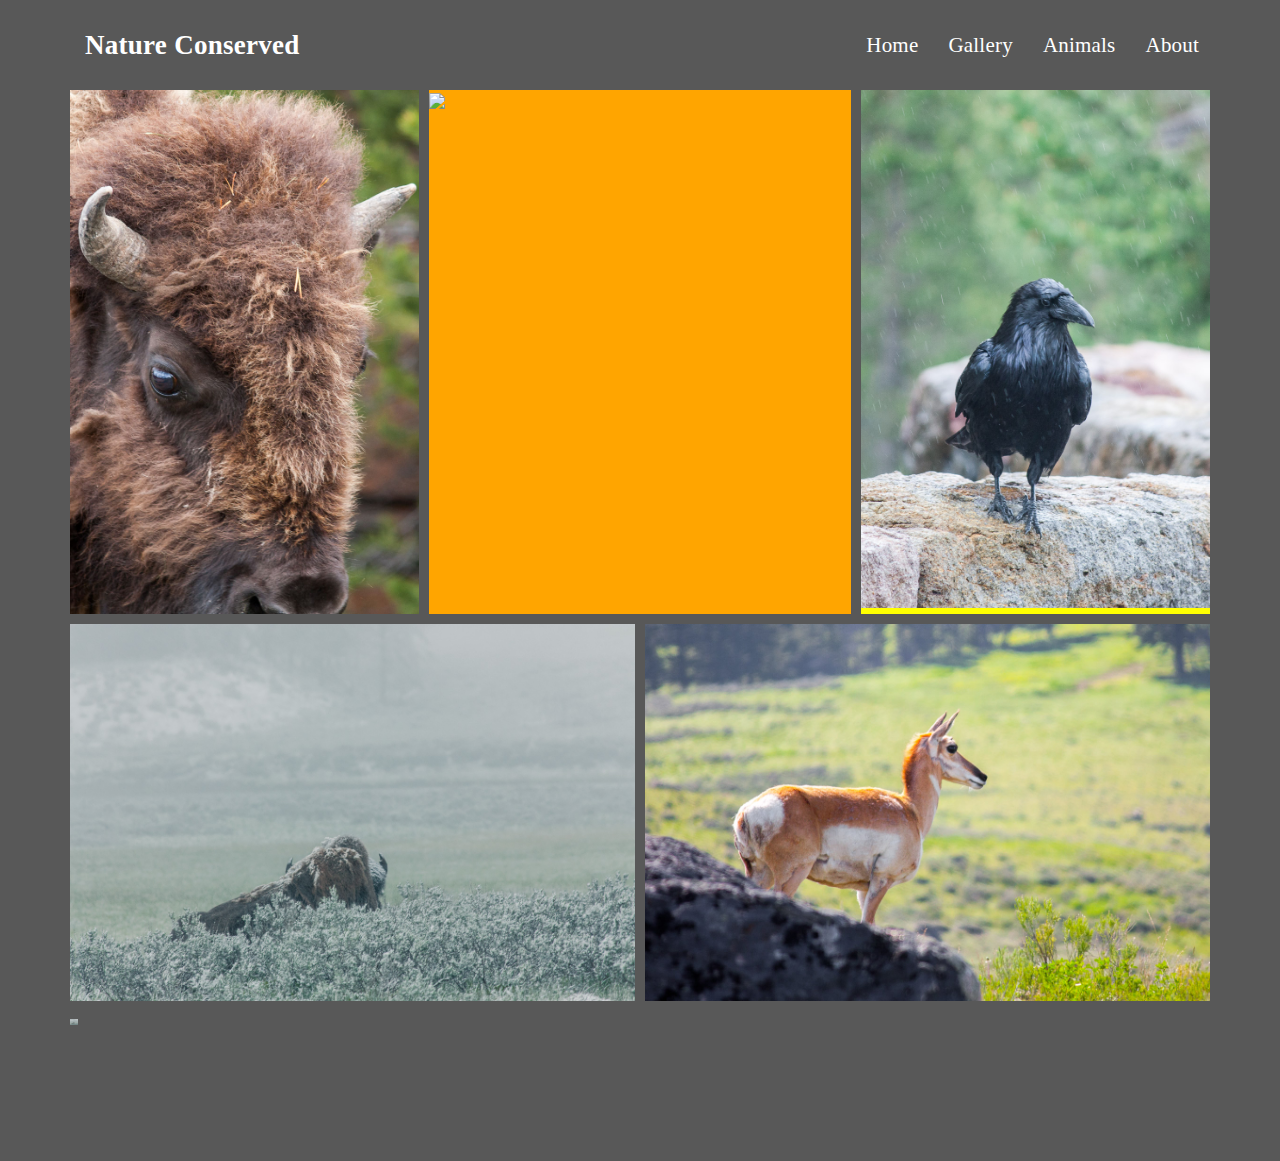
==== gallery.html @ e2c309a1 "Add files via upload" ====
<!DOCTYPE html>
<html>
<head>
	<meta charset="utf-8" />
	<meta http-equiv="X-UA-Compatible" content="IE=edge">
	<meta name="viewport" content="width=device-width, initial-scale=1">
	<title>Nature Conserved</title>
	<link rel="stylesheet" href="https://maxcdn.bootstrapcdn.com/bootstrap/3.4.0/css/bootstrap.min.css">
	<script src="https://ajax.googleapis.com/ajax/libs/jquery/3.4.1/jquery.min.js"></script>
	<script src="https://maxcdn.bootstrapcdn.com/bootstrap/3.4.0/js/bootstrap.min.js"></script>
	<!--icon
	<link rel="shortcut icon" type="image/png" href="img/camera-icon.png"/>-->
</head>

<body style="background-color:rgb(88,88,88);">
<div class="container">
	<br>
	<nav class="navbar navbar-default navbar-top my-nav">
		<div class="navbar-header">
		  <a class="navbar-brand text" href="/index.html" align="left"><b>Nature Conserved</b></a>
		</div>
		<ul class="nav navbar-nav my-nav navbar-right">
			<li><a class="text"href="/index.html">Home</a></li>
			<li class="dropdown"><a class="text" href="#">Gallery</a></li>
			<li class="dropdown"><a href="#" class="dropdown-toggle text" data-toggle="dropdown">Animals</a></li>
			<li><a href="#" class="text">About&nbsp;&nbsp;</a></li>
		</ul>
	</nav>
	<style>
		
		.my-nav {
			z-index: 9;
			background: none;
			border: 0;
		}
		.navbar-brand {
			background: none;
			border: 0;
			border-radius: 0;
			z-index: 9;
		}
		.my-nav .navbar-nav a {
			color: white !important;
			font-family: "Courier-New";
			font-size: 150%;
			letter-spacing: 0.01em;
		}
		.navbar-brand b{
			color: white !important;
			font-family: "Courier-New";
			font-size: 150%;
			letter-spacing: 0.01em;
		}
	</style>	
</div>
<div class="container">
	<div class="content" id="content">
		<div class="image one">
			<img src="Bison 2.jpg">
		</div>
		<div class="image two">
			<img src="Bison.jpg">
		</div>
		<div class="image three">
			<img src="Crow.jpg">
		</div>
		<div class="image four">
			<img src="Bison 5.jpg">
		</div>
		<div class="image five">
			<img src="Pronghorn Antelope 2.jpg">
		</div>
		<div class="image six">
			<img src="Bison 5.jpg">
		</div>
		<div class="image seven">
			<img src="">
		</div>
		<div class="image eight">
			<img src="">
		</div>
	</div>
</div>
<style>
	.content {
		display: grid;
		grid-template-columns: repeat(64, 1fr);
		grid-auto-rows: minmax(150px, auto);
		grid-gap: 10px;
		margin: 0 auto;
	}
	.content .image img {
		width: 100%;
		height: auto;
	}
	.one {
		grid-column: span 20;
		
		background: red;
	}
	.two {
		grid-column: span 24;
		background: orange;
	}
	.three {
		grid-column: span 20;
		background: yellow;
	}
	.four {
		grid-column: span 32;
		grid-row: 2/3;
		background: green;
	}
	.five {
		grid-column: span 32;
		grid-rows: 1/10;
		background: blue;
	}
</style>
</body>
</html>
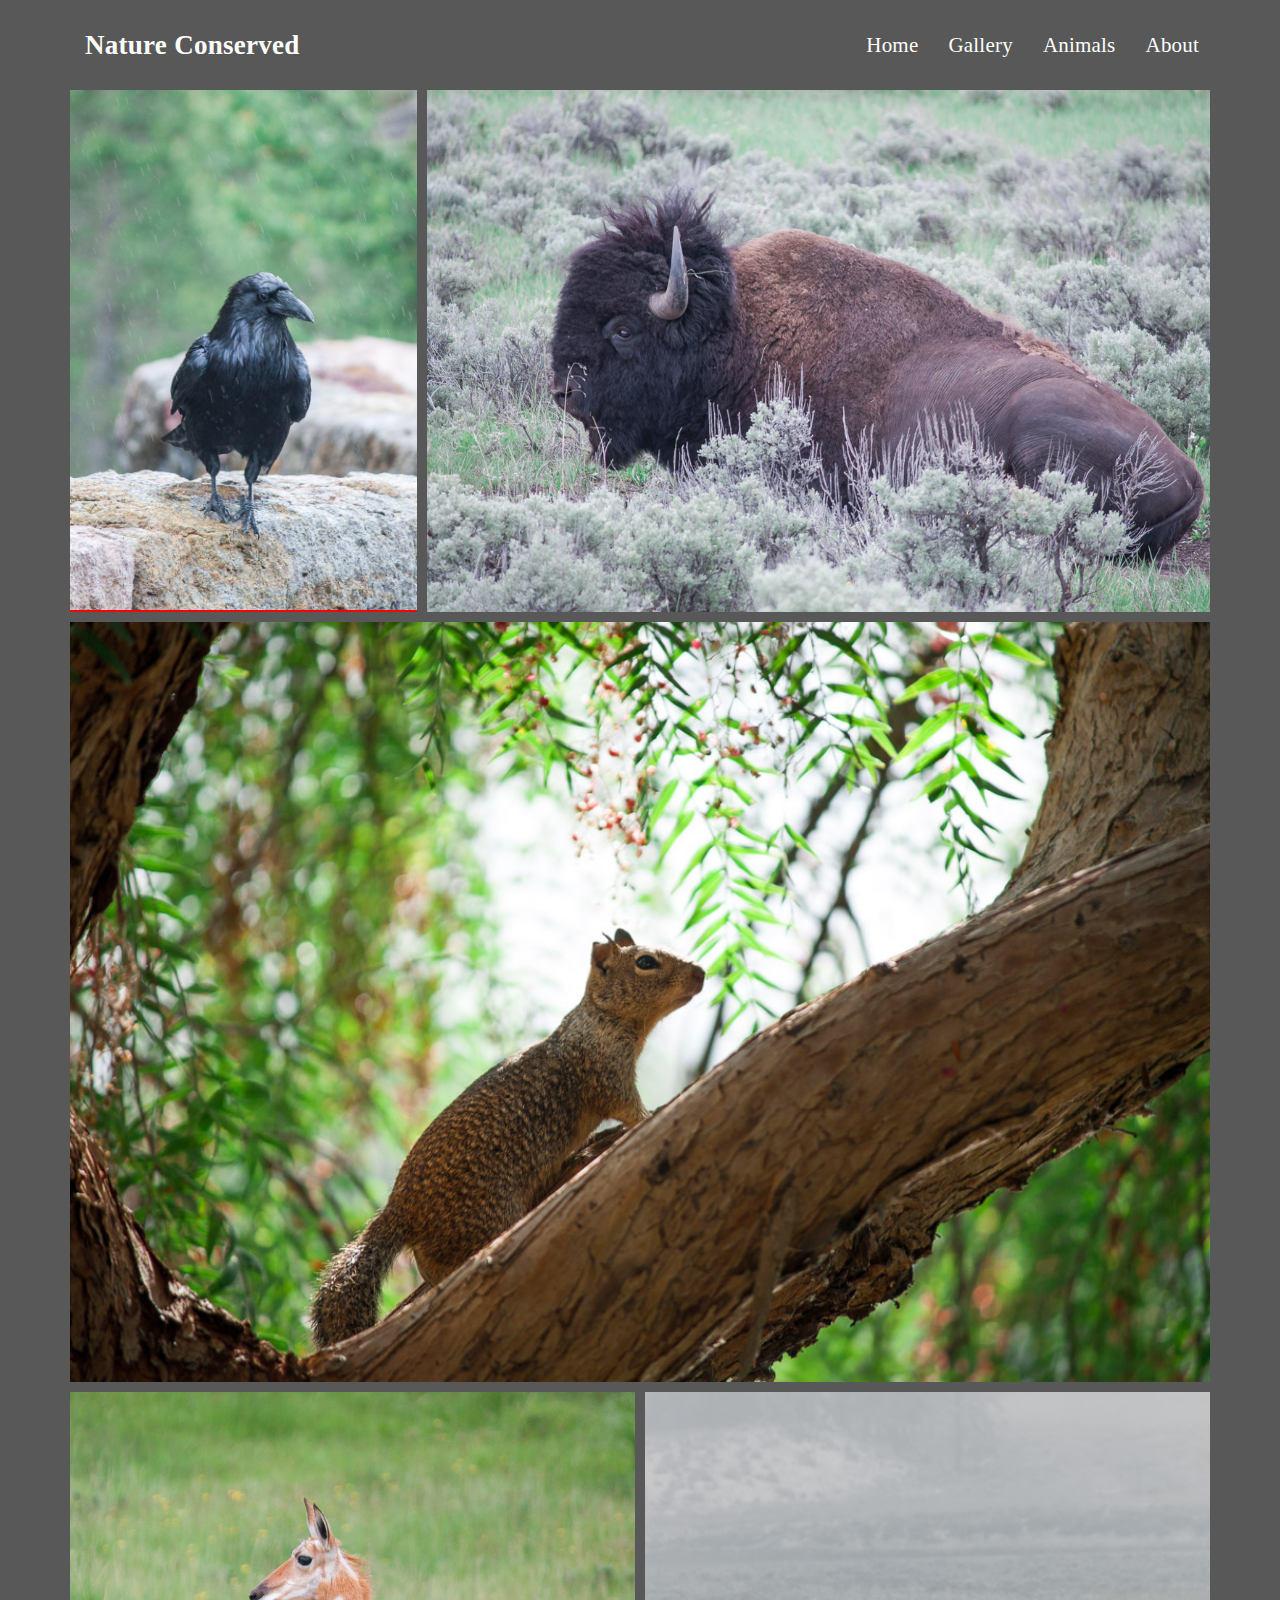
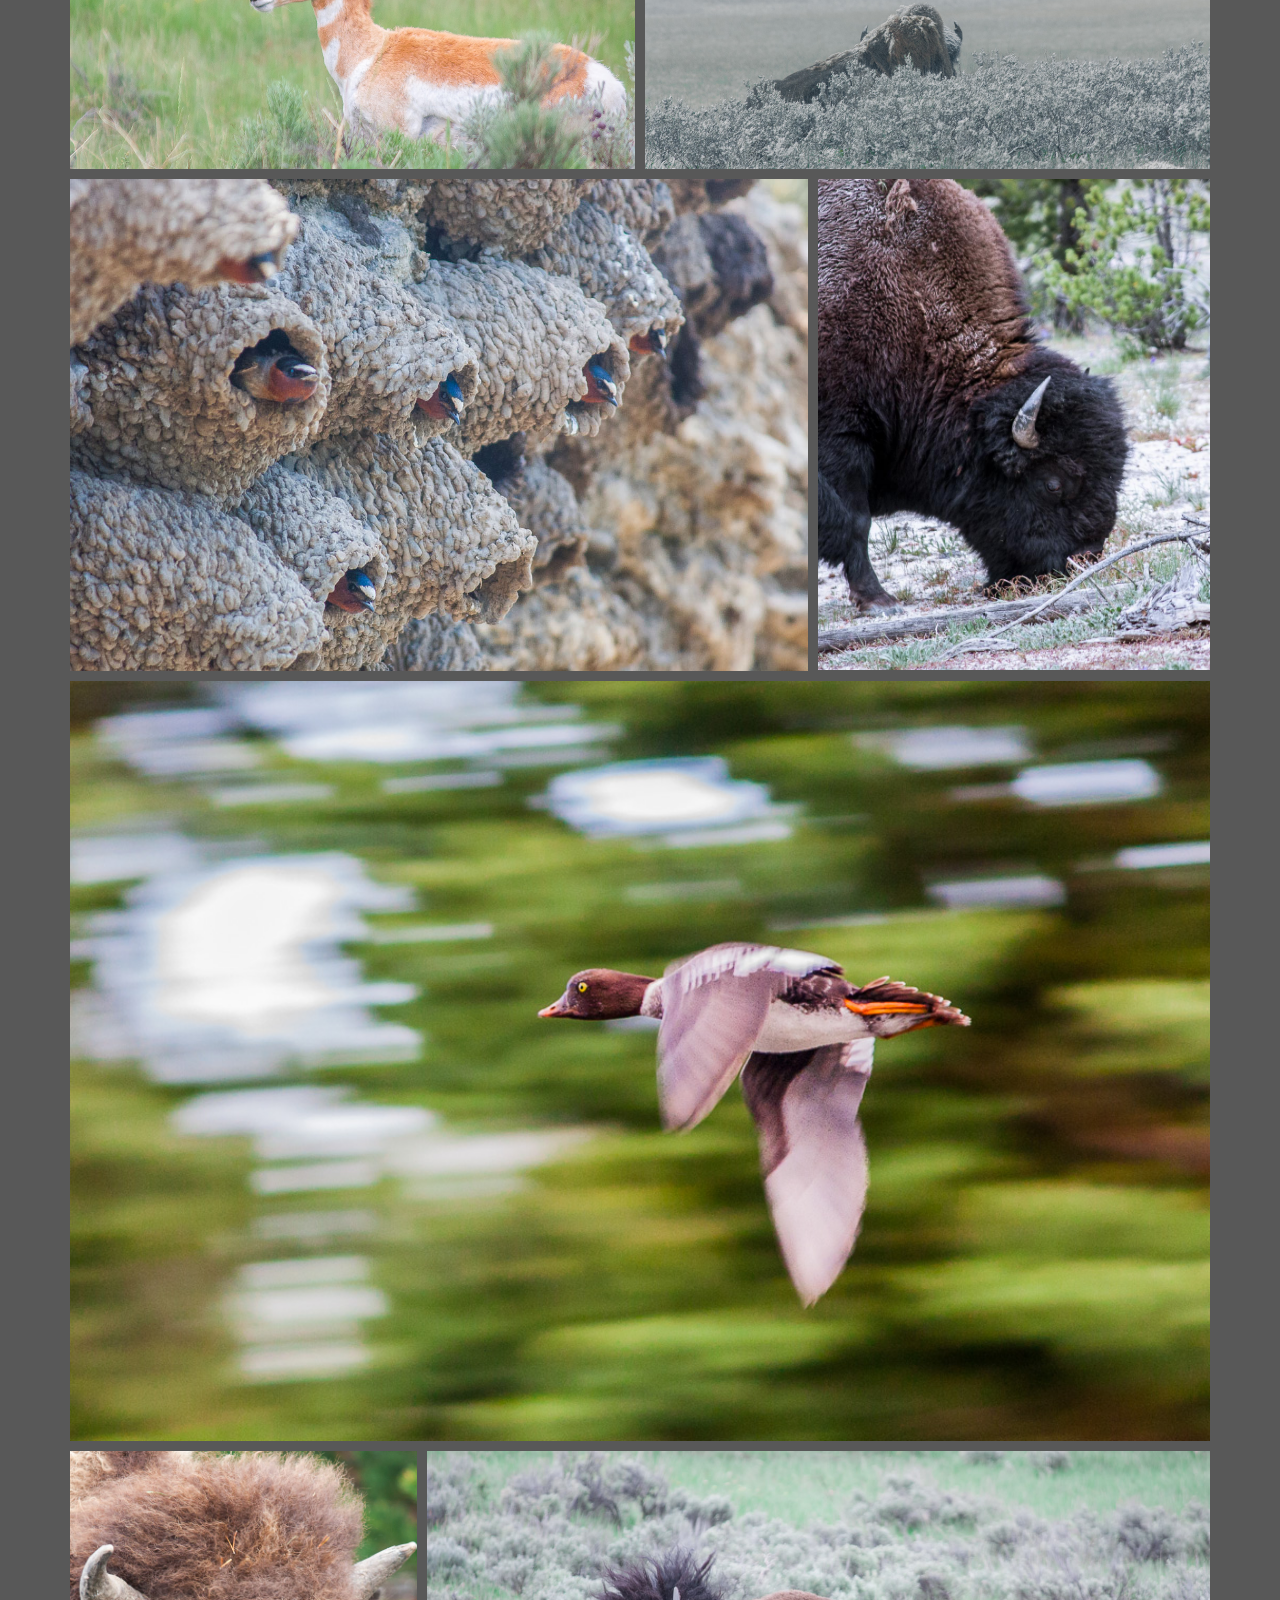
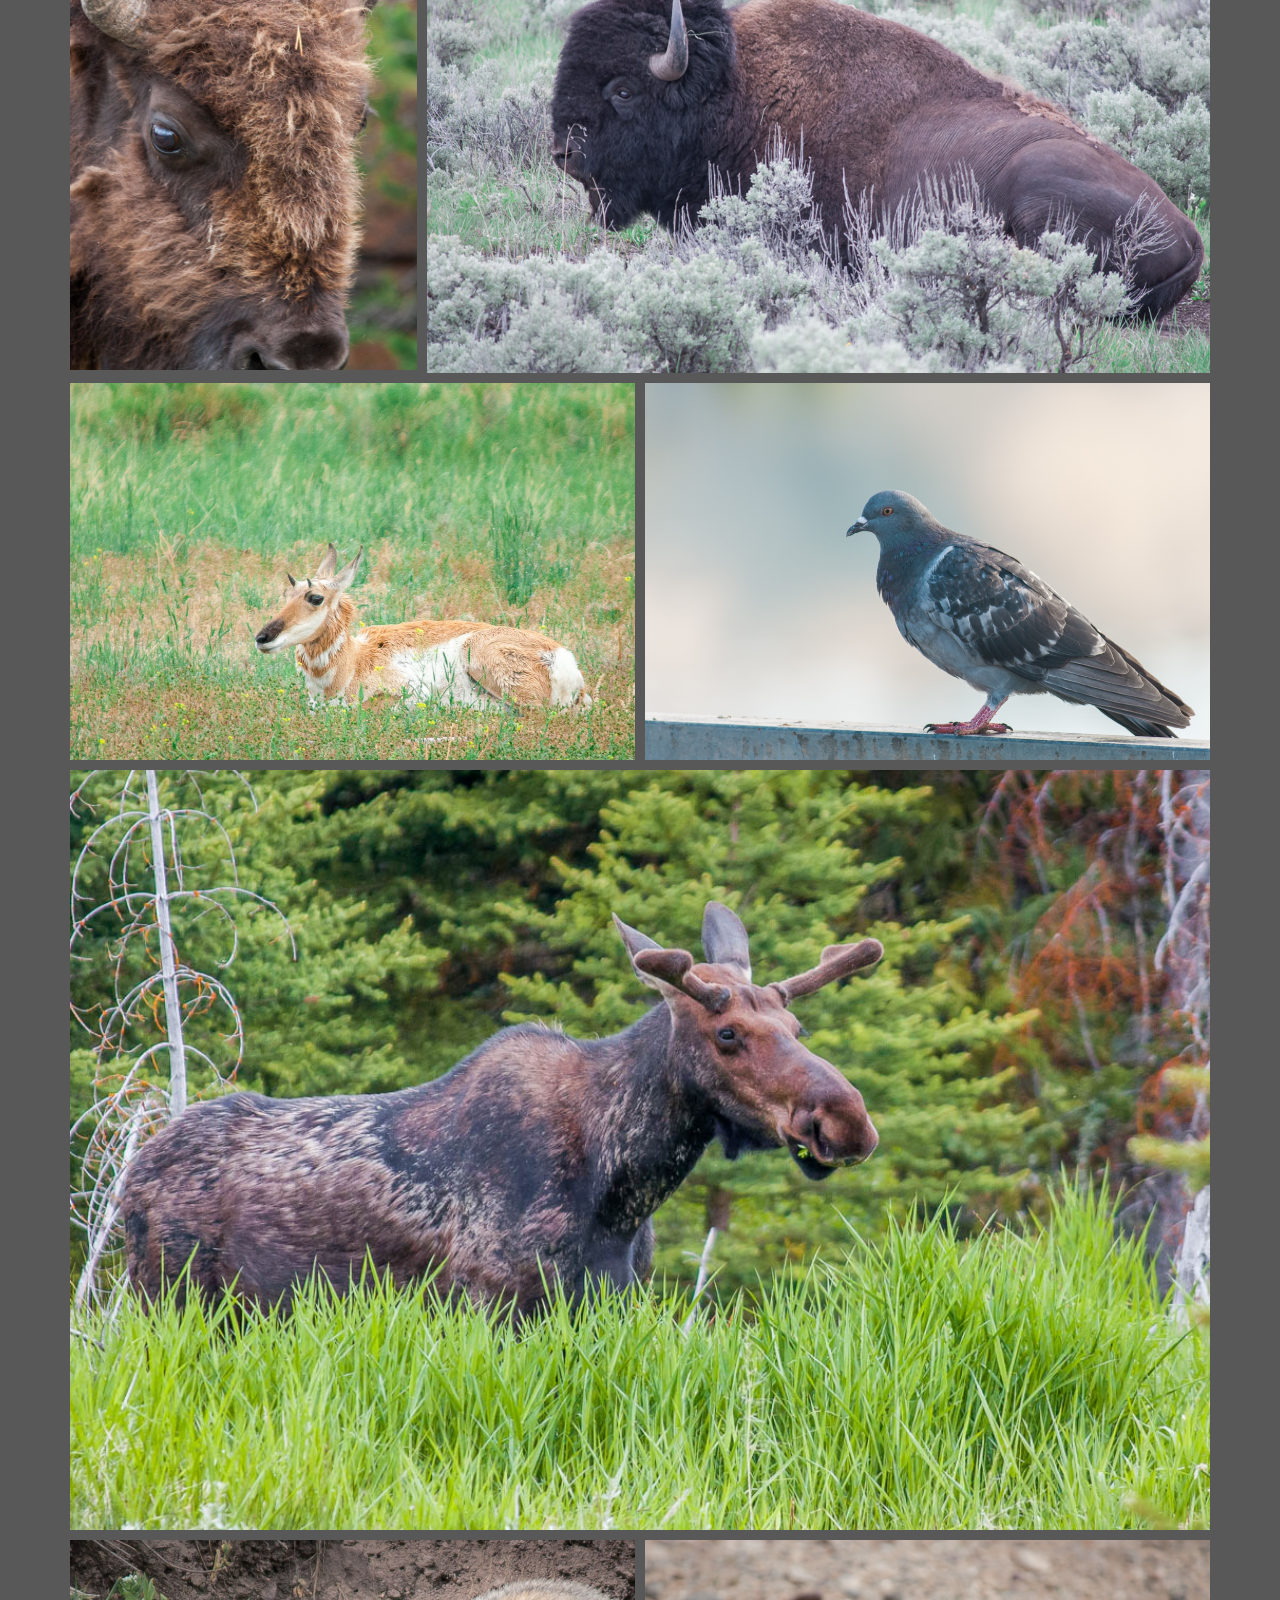
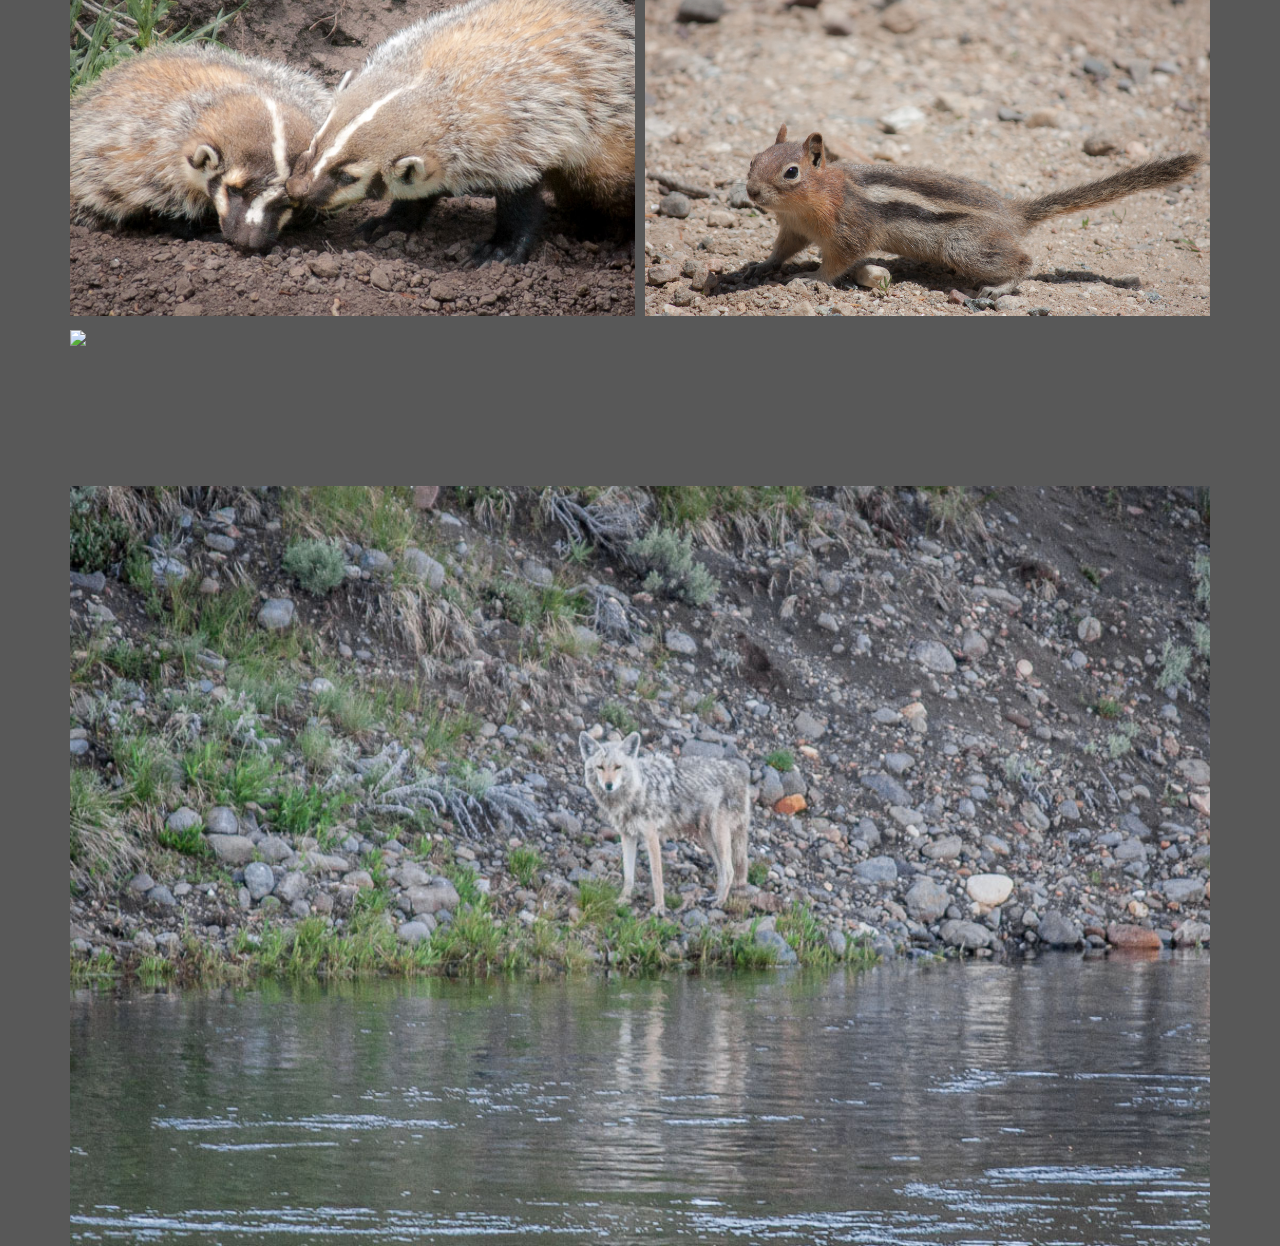
==== commit 080aa2fa: "Add files via upload" ====
--- a/gallery.html
+++ b/gallery.html
@@ -56,35 +56,62 @@
 <div class="container">
 	<div class="content" id="content">
 		<div class="image one">
-			<img src="Bison 2.jpg">
+			<img src="Raven.jpg">
 		</div>
 		<div class="image two">
 			<img src="Bison.jpg">
 		</div>
 		<div class="image three">
-			<img src="Crow.jpg">
+			<img src="Squirrel.jpg">
 		</div>
 		<div class="image four">
+			<img src="Pronghorn Antelope 4.jpg">
+		</div>
+		<div class="image five">
+			<img src="Bison 2.jpg">
+		</div>
+		<div class="image six">
+			<img src="Barn Swallows.jpg">
+		</div>
+		<div class="image seven">
+			<img src="Bison 3.jpg">
+		</div>
+		<div class="image eight">
+			<img src="Barrow's Goldeneye.jpg">
+		</div>
+		<div class="image nine">
 			<img src="Bison 5.jpg">
 		</div>
-		<div class="image five">
+		<div class="image ten">
+			<img src="Bison.jpg">
+		</div>
+		<div class="image eleven">
 			<img src="Pronghorn Antelope 2.jpg">
 		</div>
-		<div class="image six">
-			<img src="Bison 5.jpg">
+		<div class="image twelve">
+			<img src="Pigeon.jpg">
 		</div>
-		<div class="image seven">
-			<img src="">
+		<div class="image thirteen">
+			<img src="Moose.jpg">
 		</div>
-		<div class="image eight">
-			<img src="">
+		<div class="image fourteen">
+			<img src="American Badger.jpg">
+		</div>
+		<div class="image fifteen">
+			<img src="Chipmunk.jpg">
+		</div>
+		<div class="image sixteen">
+			<img src="Pronghorn Antelope.jpg">
+		</div>
+		<div class="image seventeen">
+			<img src="Wolf.jpg">
 		</div>
 	</div>
 </div>
 <style>
 	.content {
 		display: grid;
-		grid-template-columns: repeat(64, 1fr);
+		grid-template-columns: repeat(100, 1fr);
 		grid-auto-rows: minmax(150px, auto);
 		grid-gap: 10px;
 		margin: 0 auto;
@@ -94,27 +121,61 @@
 		height: auto;
 	}
 	.one {
-		grid-column: span 20;
+		grid-column: span 31;
 		
 		background: red;
 	}
 	.two {
-		grid-column: span 24;
+		grid-column: span 69;
 		background: orange;
 	}
 	.three {
-		grid-column: span 20;
+		grid-column: span 100;
 		background: yellow;
 	}
 	.four {
-		grid-column: span 32;
-		grid-row: 2/3;
+		grid-column: span 50;
 		background: green;
 	}
 	.five {
-		grid-column: span 32;
-		grid-rows: 1/10;
+		grid-column: span 50;
 		background: blue;
+	}
+	.six {
+		grid-column: span 65;
+	}
+	.seven {
+		grid-column: span 35;
+	}
+	.eight {
+		grid-column: span 100;
+	}
+	.nine {
+		grid-column: span 31;
+	}
+	.ten {
+		grid-column: span 69;
+	}
+	.eleven {
+		grid-column: span 50;
+	}
+	.twelve {
+		grid-column: span 50;
+	}
+	.thirteen {
+		grid-column: span 100;
+	}
+	.fourteen {
+		grid-column: span 50;
+	}
+	.fifteen {
+		grid-column: span 50;
+	}
+	.sixteen {
+		grid-column: span 100;
+	}
+	.seventeen {
+		grid-column: span 100;
 	}
 </style>
 </body>
